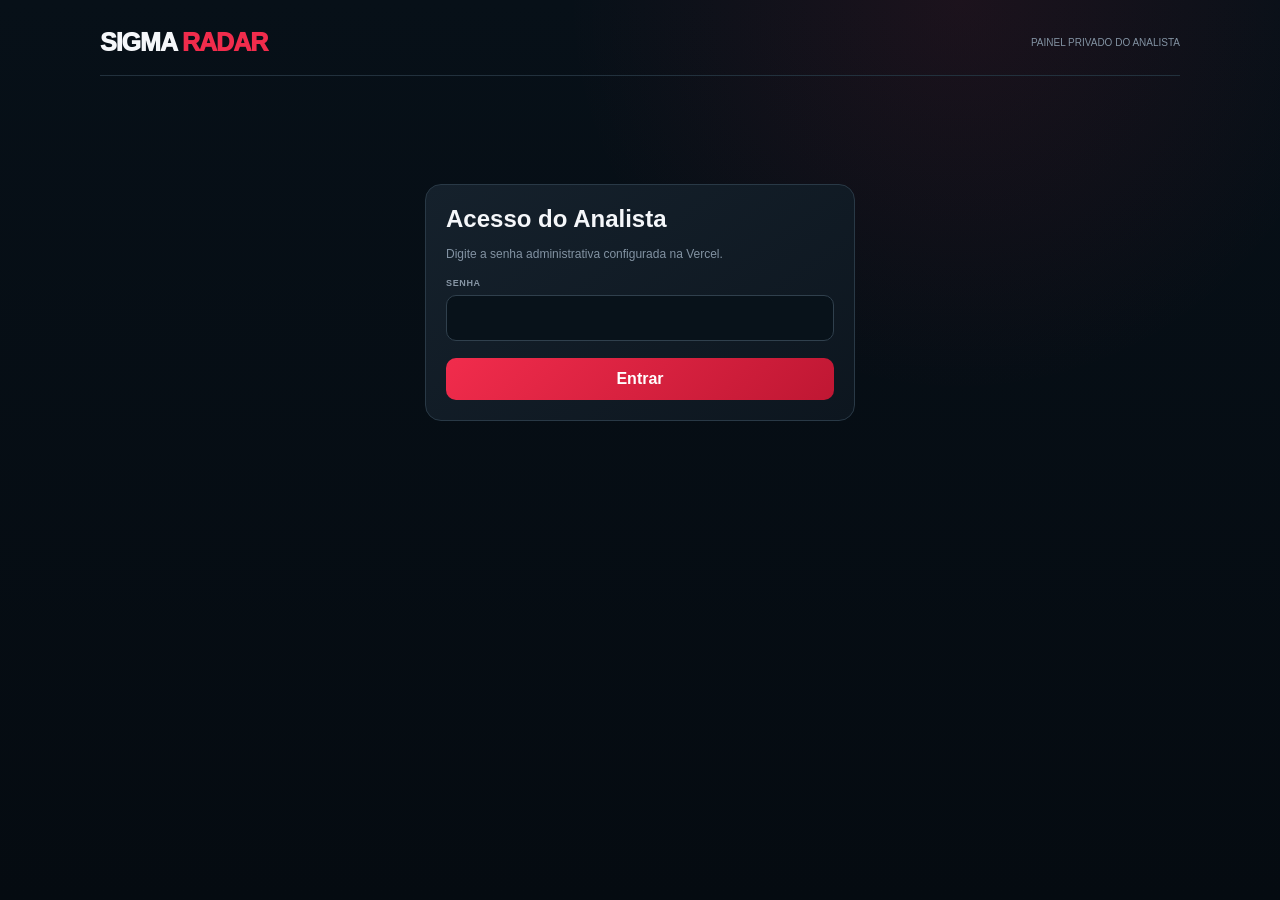
==== analista/index.html @ bd171730 "Add files via upload ORION 1.4 - Central de Operações" ====
<!DOCTYPE html>
<html lang="pt-BR">
<head>
<meta charset="UTF-8">
<meta name="viewport" content="width=device-width,initial-scale=1">
<title>SIGMA RADAR — Painel do Analista</title>
<style>
:root{--bg:#071018;--panel:#111c26;--panel2:#0c151e;--line:#293946;--text:#f5f7fa;--muted:#8292a2;--red:#f12c4c;--red2:#bf1733;--green:#34d399;--yellow:#f4c95d}
*{box-sizing:border-box}
body{margin:0;min-height:100vh;background:radial-gradient(circle at 75% 0%,rgba(241,44,76,.09),transparent 30%),linear-gradient(180deg,#071018,#050b11);color:var(--text);font-family:Inter,Segoe UI,Arial,sans-serif}
button,input,textarea,select{font:inherit}
.wrap{width:min(1080px,calc(100% - 28px));margin:0 auto;padding:28px 0 50px}
.brand{display:flex;align-items:center;justify-content:space-between;padding-bottom:18px;border-bottom:1px solid #22313d}
.logo{font-size:25px;font-weight:950;letter-spacing:-1px}.logo span{color:var(--red)}
.brand small{color:var(--muted);font-size:10px}
.card{border:1px solid var(--line);border-radius:16px;background:linear-gradient(145deg,#15212c,#0d161f);padding:20px}
.login{max-width:430px;margin:12vh auto 0}
h1,h2,h3{margin:0}.login p,.sub{color:var(--muted);font-size:12px;line-height:1.5}
.field{display:flex;flex-direction:column;gap:7px;margin-top:15px}
.field span{font-size:9px;color:#8796a5;font-weight:850;letter-spacing:.65px;text-transform:uppercase}
input,textarea,select{width:100%;border:1px solid #30404d;background:#08121a;color:white;border-radius:10px;padding:13px;outline:0}
textarea{min-height:90px;resize:vertical}
input:focus,textarea:focus,select:focus{border-color:var(--red);box-shadow:0 0 0 3px rgba(241,44,76,.08)}
.btn{border:0;border-radius:10px;padding:12px 15px;cursor:pointer;font-weight:900;color:white;background:linear-gradient(135deg,var(--red),var(--red2))}
.btn:hover{filter:brightness(1.08)}.btn:disabled{opacity:.45;cursor:not-allowed}
.btn-secondary{background:#1a2834;border:1px solid #344451}.btn-win{background:#159764}.btn-loss{background:#be2943}.btn-delete{background:#283642}
.login .btn{width:100%;margin-top:17px}
.error{display:none;margin-top:12px;color:#ff8da0;font-size:11px}.error.show{display:block}
.panel{display:none}.panel.show{display:block}
.panel-head{display:flex;justify-content:space-between;align-items:end;gap:15px;margin:24px 0 15px}
.grid{display:grid;grid-template-columns:.8fr 1.2fr;gap:15px}
.counter{padding:10px 12px;border-radius:10px;background:#0a141d;border:1px solid #283844;color:#8e9daa;font-size:11px}
.active-list{display:flex;flex-direction:column;gap:10px}
.signal{padding:15px;border:1px solid #2b3b48;border-radius:13px;background:#0b151e}
.signal-top{display:flex;align-items:center;justify-content:space-between;gap:10px}
.signal-time{font-size:28px;font-weight:950}.status{font-size:8px;font-weight:950;color:#f5d273;background:rgba(244,201,93,.09);padding:6px 8px;border-radius:999px}
.window{color:#8594a2;font-size:10px;margin-top:5px}.note{color:#a2aeba;font-size:11px;margin-top:9px}
.result-row{display:grid;grid-template-columns:1fr auto auto auto;gap:7px;margin-top:12px}
.result-row select{padding:10px}
.empty{text-align:center;padding:28px;color:#748594;border:1px dashed #2d3c48;border-radius:12px}
.toast{position:fixed;right:18px;bottom:18px;padding:13px 16px;border-radius:11px;background:#14212b;border:1px solid #334450;opacity:0;transform:translateY(15px);pointer-events:none;transition:.2s;font-size:11px}.toast.show{opacity:1;transform:none}.toast.ok{color:#58e3ab}.toast.bad{color:#ff8296}
@media(max-width:780px){.grid{grid-template-columns:1fr}.result-row{grid-template-columns:1fr 1fr}.result-row select{grid-column:1/-1}.brand small{display:none}}
</style>
</head>
<body>
<div class="wrap">
  <header class="brand">
    <div class="logo">SIGMA <span>RADAR</span></div>
    <small>PAINEL PRIVADO DO ANALISTA</small>
  </header>

  <section id="loginCard" class="card login">
    <h2>Acesso do Analista</h2>
    <p>Digite a senha administrativa configurada na Vercel.</p>
    <label class="field"><span>Senha</span><input id="password" type="password" autocomplete="current-password"></label>
    <button class="btn" onclick="login()">Entrar</button>
    <div id="loginError" class="error">Senha inválida.</div>
  </section>

  <main id="panel" class="panel">
    <div class="panel-head">
      <div><h1>Central do Analista</h1><p class="sub">Publique até três sinais ativos com janela automática de ±1 minuto.</p></div>
      <button class="btn btn-secondary" onclick="logout()">Sair</button>
    </div>

    <div class="grid">
      <section class="card">
        <h3>Novo sinal</h3>
        <label class="field"><span>Data da operação</span><input id="signalDate" type="date"></label>
        <label class="field"><span>Horário central</span><input id="signalTime" type="time"></label>
        <label class="field"><span>Confiança</span>
          <select id="signalConfidence">
            <option value="5">★★★★★ Muito alta</option>
            <option value="4">★★★★☆ Alta</option>
            <option value="3">★★★☆☆ Moderada</option>
          </select>
        </label>
        <label class="field"><span>Observação</span><textarea id="signalNote" maxlength="180" placeholder="Ex.: Janela muito forte."></textarea></label>
        <button id="publishBtn" class="btn" style="width:100%;margin-top:16px" onclick="publishSignal()">Publicar sinal</button>
      </section>

      <section class="card">
        <div class="signal-top"><h3>Sinais ativos</h3><span id="activeCounter" class="counter">0 de 3</span></div>
        <div id="activeList" class="active-list" style="margin-top:15px"><div class="empty">Carregando...</div></div>
      </section>
    </div>
  </main>
</div>
<div id="toast" class="toast"></div>

<script>
let analystToken=sessionStorage.getItem('sigmaAnalystToken')||'';

function pad(v){return String(v).padStart(2,'0')}
function shiftMinute(time,delta){const [h,m]=time.split(':').map(Number);const d=new Date(2000,0,1,h,m+delta);return `${pad(d.getHours())}:${pad(d.getMinutes())}`}
function escapeHtml(text){return String(text??'').replace(/[&<>"']/g,c=>({'&':'&amp;','<':'&lt;','>':'&gt;','"':'&quot;',"'":'&#039;'}[c]))}
function todayBrazil(){return new Intl.DateTimeFormat('en-CA',{timeZone:'America/Sao_Paulo'}).format(new Date())}
function showToast(message,type='ok'){const el=document.getElementById('toast');el.textContent=message;el.className=`toast ${type} show`;setTimeout(()=>el.className='toast',2200)}
function authHeaders(){return {'Content-Type':'application/json','Authorization':`Bearer ${analystToken}`}}

async function login(){
  const password=document.getElementById('password').value;
  const response=await fetch('/api/analista-login',{method:'POST',headers:{'Content-Type':'application/json'},body:JSON.stringify({password})});
  if(!response.ok){document.getElementById('loginError').classList.add('show');return}
  const data=await response.json();
  analystToken=data.token;
  sessionStorage.setItem('sigmaAnalystToken',analystToken);
  openPanel();
}
function logout(){sessionStorage.removeItem('sigmaAnalystToken');analystToken='';location.reload()}
function openPanel(){
  document.getElementById('loginCard').style.display='none';
  document.getElementById('panel').classList.add('show');
  document.getElementById('signalDate').value=todayBrazil();
  loadActive();
}
async function verifySession(){
  if(!analystToken)return;
  const response=await fetch('/api/analista-sinais',{headers:authHeaders()});
  if(response.ok)openPanel();
  else logout();
}
async function loadActive(){
  const response=await fetch('/api/analista-sinais',{headers:authHeaders(),cache:'no-store'});
  if(response.status===401)return logout();
  const data=await response.json();
  const list=data.active||[];
  document.getElementById('activeCounter').textContent=`${list.length} de 3`;
  document.getElementById('publishBtn').disabled=list.length>=3;
  document.getElementById('activeList').innerHTML=list.length?list.map(signal=>{
    const meta=signal.meta||{};
    return `<article class="signal">
      <div class="signal-top"><strong class="signal-time">${escapeHtml(signal.horario)}</strong><span class="status">ATIVO</span></div>
      <div class="window">${shiftMinute(signal.horario,-1)} • ${escapeHtml(signal.horario)} • ${shiftMinute(signal.horario,1)}</div>
      <div class="note">${escapeHtml(meta.texto||'Sem observação')} · ${'★'.repeat(meta.confianca||5)}</div>
      <div class="result-row">
        <select id="resultMinute-${signal.id}">
          <option value="${shiftMinute(signal.horario,-1)}">Branco em ${shiftMinute(signal.horario,-1)}</option>
          <option value="${signal.horario}" selected>Branco em ${signal.horario}</option>
          <option value="${shiftMinute(signal.horario,1)}">Branco em ${shiftMinute(signal.horario,1)}</option>
        </select>
        <button class="btn btn-win" onclick="finishSignal(${signal.id},'pago')">PAGO</button>
        <button class="btn btn-loss" onclick="finishSignal(${signal.id},'falhou')">FALHOU</button>
        <button class="btn btn-delete" onclick="deleteSignal(${signal.id})">Excluir</button>
      </div>
    </article>`;
  }).join(''):'<div class="empty">Nenhum sinal ativo.</div>';
}
async function publishSignal(){
  const payload={
    data_operacao:document.getElementById('signalDate').value,
    horario:document.getElementById('signalTime').value,
    observacao:document.getElementById('signalNote').value.trim(),
    confianca:Number(document.getElementById('signalConfidence').value)
  };
  if(!payload.data_operacao||!payload.horario)return showToast('Informe data e horário.','bad');
  const response=await fetch('/api/analista-sinais',{method:'POST',headers:authHeaders(),body:JSON.stringify(payload)});
  const data=await response.json();
  if(!response.ok)return showToast(data.error||'Não foi possível publicar.','bad');
  document.getElementById('signalNote').value='';
  showToast('Sinal publicado.');
  loadActive();
}
async function finishSignal(id,status){
  const minuto=status==='pago'?document.getElementById(`resultMinute-${id}`).value:null;
  const response=await fetch('/api/analista-sinais',{method:'PATCH',headers:authHeaders(),body:JSON.stringify({id,status,minuto_resultado:minuto})});
  const data=await response.json();
  if(!response.ok)return showToast(data.error||'Erro ao encerrar.','bad');
  showToast(status==='pago'?'Sinal marcado como PAGO.':'Sinal marcado como FALHOU.');
  loadActive();
}
async function deleteSignal(id){
  if(!confirm('Excluir este sinal definitivamente?'))return;
  const response=await fetch(`/api/analista-sinais?id=${id}`,{method:'DELETE',headers:authHeaders()});
  if(!response.ok)return showToast('Erro ao excluir.','bad');
  showToast('Sinal excluído.');
  loadActive();
}
verifySession();
setInterval(()=>{if(analystToken)loadActive()},5000);
</script>
</body>
</html>
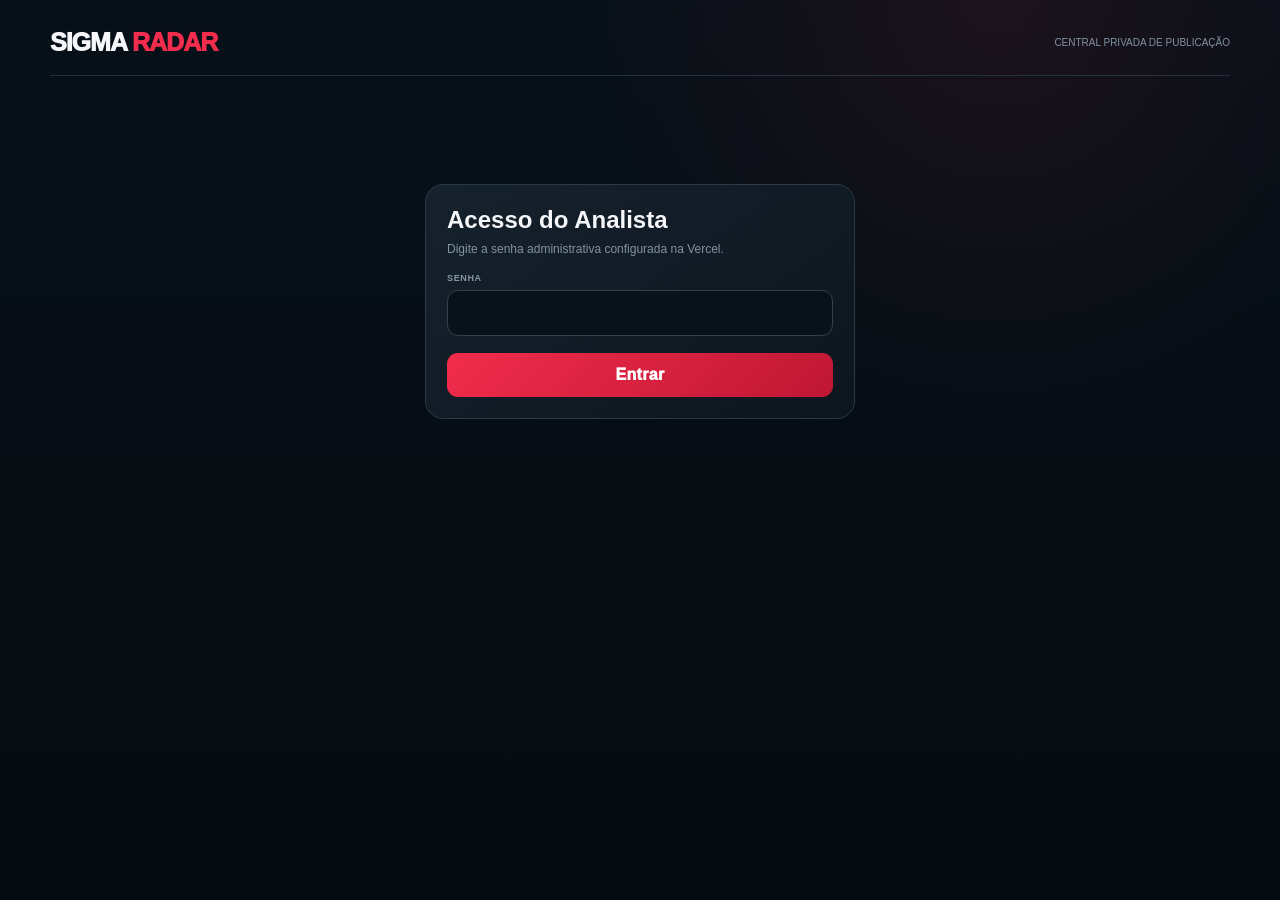
==== commit c5e039e6: "3.7 telegram" ====
--- a/analista/index.html
+++ b/analista/index.html
@@ -3,50 +3,14 @@
 <head>
 <meta charset="UTF-8">
 <meta name="viewport" content="width=device-width,initial-scale=1">
-<title>SIGMA RADAR — Painel do Analista</title>
-<style>
-:root{--bg:#071018;--panel:#111c26;--panel2:#0c151e;--line:#293946;--text:#f5f7fa;--muted:#8292a2;--red:#f12c4c;--red2:#bf1733;--green:#34d399;--yellow:#f4c95d}
-*{box-sizing:border-box}
-body{margin:0;min-height:100vh;background:radial-gradient(circle at 75% 0%,rgba(241,44,76,.09),transparent 30%),linear-gradient(180deg,#071018,#050b11);color:var(--text);font-family:Inter,Segoe UI,Arial,sans-serif}
-button,input,textarea,select{font:inherit}
-.wrap{width:min(1080px,calc(100% - 28px));margin:0 auto;padding:28px 0 50px}
-.brand{display:flex;align-items:center;justify-content:space-between;padding-bottom:18px;border-bottom:1px solid #22313d}
-.logo{font-size:25px;font-weight:950;letter-spacing:-1px}.logo span{color:var(--red)}
-.brand small{color:var(--muted);font-size:10px}
-.card{border:1px solid var(--line);border-radius:16px;background:linear-gradient(145deg,#15212c,#0d161f);padding:20px}
-.login{max-width:430px;margin:12vh auto 0}
-h1,h2,h3{margin:0}.login p,.sub{color:var(--muted);font-size:12px;line-height:1.5}
-.field{display:flex;flex-direction:column;gap:7px;margin-top:15px}
-.field span{font-size:9px;color:#8796a5;font-weight:850;letter-spacing:.65px;text-transform:uppercase}
-input,textarea,select{width:100%;border:1px solid #30404d;background:#08121a;color:white;border-radius:10px;padding:13px;outline:0}
-textarea{min-height:90px;resize:vertical}
-input:focus,textarea:focus,select:focus{border-color:var(--red);box-shadow:0 0 0 3px rgba(241,44,76,.08)}
-.btn{border:0;border-radius:10px;padding:12px 15px;cursor:pointer;font-weight:900;color:white;background:linear-gradient(135deg,var(--red),var(--red2))}
-.btn:hover{filter:brightness(1.08)}.btn:disabled{opacity:.45;cursor:not-allowed}
-.btn-secondary{background:#1a2834;border:1px solid #344451}.btn-win{background:#159764}.btn-loss{background:#be2943}.btn-delete{background:#283642}
-.login .btn{width:100%;margin-top:17px}
-.error{display:none;margin-top:12px;color:#ff8da0;font-size:11px}.error.show{display:block}
-.panel{display:none}.panel.show{display:block}
-.panel-head{display:flex;justify-content:space-between;align-items:end;gap:15px;margin:24px 0 15px}
-.grid{display:grid;grid-template-columns:.8fr 1.2fr;gap:15px}
-.counter{padding:10px 12px;border-radius:10px;background:#0a141d;border:1px solid #283844;color:#8e9daa;font-size:11px}
-.active-list{display:flex;flex-direction:column;gap:10px}
-.signal{padding:15px;border:1px solid #2b3b48;border-radius:13px;background:#0b151e}
-.signal-top{display:flex;align-items:center;justify-content:space-between;gap:10px}
-.signal-time{font-size:28px;font-weight:950}.status{font-size:8px;font-weight:950;color:#f5d273;background:rgba(244,201,93,.09);padding:6px 8px;border-radius:999px}
-.window{color:#8594a2;font-size:10px;margin-top:5px}.note{color:#a2aeba;font-size:11px;margin-top:9px}
-.result-row{display:grid;grid-template-columns:1fr auto auto auto;gap:7px;margin-top:12px}
-.result-row select{padding:10px}
-.empty{text-align:center;padding:28px;color:#748594;border:1px dashed #2d3c48;border-radius:12px}
-.toast{position:fixed;right:18px;bottom:18px;padding:13px 16px;border-radius:11px;background:#14212b;border:1px solid #334450;opacity:0;transform:translateY(15px);pointer-events:none;transition:.2s;font-size:11px}.toast.show{opacity:1;transform:none}.toast.ok{color:#58e3ab}.toast.bad{color:#ff8296}
-@media(max-width:780px){.grid{grid-template-columns:1fr}.result-row{grid-template-columns:1fr 1fr}.result-row select{grid-column:1/-1}.brand small{display:none}}
-</style>
+<title>SIGMA RADAR — Central do Analista — ORION 3.7</title>
+<link rel="stylesheet" href="/analista/css/analista.css">
 </head>
 <body>
 <div class="wrap">
   <header class="brand">
     <div class="logo">SIGMA <span>RADAR</span></div>
-    <small>PAINEL PRIVADO DO ANALISTA</small>
+    <small>CENTRAL PRIVADA DE PUBLICAÇÃO</small>
   </header>
 
   <section id="loginCard" class="card login">
@@ -59,125 +23,67 @@
 
   <main id="panel" class="panel">
     <div class="panel-head">
-      <div><h1>Central do Analista</h1><p class="sub">Publique até três sinais ativos com janela automática de ±1 minuto.</p></div>
+      <div><h1>Central do Analista</h1><p class="sub">Publique uma vez. O sinal aparece no ORION e é enviado automaticamente ao Telegram.</p></div>
       <button class="btn btn-secondary" onclick="logout()">Sair</button>
     </div>
 
-    <div class="grid">
-      <section class="card">
-        <h3>Novo sinal</h3>
-        <label class="field"><span>Data da operação</span><input id="signalDate" type="date"></label>
-        <label class="field"><span>Horário central</span><input id="signalTime" type="time"></label>
+    <section class="publisher publisher-white">
+      <div class="publisher-title">
+        <div><span class="section-tag white">WHITE</span><h2>Sinal de branco</h2><p>Janela automática com margem de 1 minuto.</p></div>
+        <span class="destination">SITE + TELEGRAM</span>
+      </div>
+      <div class="form-grid white-grid">
+        <label class="field"><span>Data</span><input id="whiteDate" type="date"></label>
+        <label class="field"><span>Horário central</span><input id="whiteTime" type="time"></label>
         <label class="field"><span>Confiança</span>
-          <select id="signalConfidence">
+          <select id="whiteConfidence">
             <option value="5">★★★★★ Muito alta</option>
             <option value="4">★★★★☆ Alta</option>
             <option value="3">★★★☆☆ Moderada</option>
           </select>
         </label>
-        <label class="field"><span>Observação</span><textarea id="signalNote" maxlength="180" placeholder="Ex.: Janela muito forte."></textarea></label>
-        <button id="publishBtn" class="btn" style="width:100%;margin-top:16px" onclick="publishSignal()">Publicar sinal</button>
-      </section>
+        <label class="field field-note"><span>Observação</span><textarea id="whiteNote" maxlength="180" placeholder="Ex.: Janela muito forte."></textarea></label>
+      </div>
+      <button id="publishWhiteBtn" class="btn btn-white" onclick="publishWhite()">PUBLICAR WHITE</button>
+    </section>
 
-      <section class="card">
-        <div class="signal-top"><h3>Sinais ativos</h3><span id="activeCounter" class="counter">0 de 3</span></div>
-        <div id="activeList" class="active-list" style="margin-top:15px"><div class="empty">Carregando...</div></div>
-      </section>
-    </div>
+    <section class="publisher publisher-color">
+      <div class="publisher-title">
+        <div><span class="section-tag color">COLOR</span><h2>Sinal de cor</h2><p>Entrada na cor escolhida com proteção automática até G1.</p></div>
+        <span class="destination">SITE + TELEGRAM</span>
+      </div>
+      <div class="form-grid color-grid">
+        <label class="field"><span>Data</span><input id="colorDate" type="date"></label>
+        <label class="field"><span>Horário da entrada</span><input id="colorTime" type="time"></label>
+        <div class="field"><span>Cor da entrada</span>
+          <div class="color-choice">
+            <label><input type="radio" name="entryColor" value="RED" checked><span class="color-button red">VERMELHO</span></label>
+            <label><input type="radio" name="entryColor" value="BLACK"><span class="color-button black">PRETO</span></label>
+          </div>
+        </div>
+        <label class="field"><span>Proteção</span><select id="colorGale"><option value="1">Até G1</option></select></label>
+        <label class="field"><span>Confiança</span>
+          <select id="colorConfidence">
+            <option value="5">★★★★★ Muito alta</option>
+            <option value="4">★★★★☆ Alta</option>
+            <option value="3">★★★☆☆ Moderada</option>
+          </select>
+        </label>
+        <label class="field field-note"><span>Observação</span><textarea id="colorNote" maxlength="180" placeholder="Ex.: Padrão forte para vermelho."></textarea></label>
+      </div>
+      <button id="publishColorBtn" class="btn btn-color" onclick="publishColor()">PUBLICAR COLOR</button>
+    </section>
+
+    <section class="card active-card">
+      <div class="signal-top"><div><h3>Sinais ativos</h3><p class="sub">Controle e encerramento das publicações em andamento.</p></div><span id="activeCounter" class="counter">0 ativos</span></div>
+      <div class="active-columns">
+        <div><div class="active-heading"><span class="section-tag white">WHITE</span></div><div id="activeWhiteList" class="active-list"><div class="empty">Carregando...</div></div></div>
+        <div><div class="active-heading"><span class="section-tag color">COLOR</span></div><div id="activeColorList" class="active-list"><div class="empty">Carregando...</div></div></div>
+      </div>
+    </section>
   </main>
 </div>
 <div id="toast" class="toast"></div>
-
-<script>
-let analystToken=sessionStorage.getItem('sigmaAnalystToken')||'';
-
-function pad(v){return String(v).padStart(2,'0')}
-function shiftMinute(time,delta){const [h,m]=time.split(':').map(Number);const d=new Date(2000,0,1,h,m+delta);return `${pad(d.getHours())}:${pad(d.getMinutes())}`}
-function escapeHtml(text){return String(text??'').replace(/[&<>"']/g,c=>({'&':'&amp;','<':'&lt;','>':'&gt;','"':'&quot;',"'":'&#039;'}[c]))}
-function todayBrazil(){return new Intl.DateTimeFormat('en-CA',{timeZone:'America/Sao_Paulo'}).format(new Date())}
-function showToast(message,type='ok'){const el=document.getElementById('toast');el.textContent=message;el.className=`toast ${type} show`;setTimeout(()=>el.className='toast',2200)}
-function authHeaders(){return {'Content-Type':'application/json','Authorization':`Bearer ${analystToken}`}}
-
-async function login(){
-  const password=document.getElementById('password').value;
-  const response=await fetch('/api/analista-login',{method:'POST',headers:{'Content-Type':'application/json'},body:JSON.stringify({password})});
-  if(!response.ok){document.getElementById('loginError').classList.add('show');return}
-  const data=await response.json();
-  analystToken=data.token;
-  sessionStorage.setItem('sigmaAnalystToken',analystToken);
-  openPanel();
-}
-function logout(){sessionStorage.removeItem('sigmaAnalystToken');analystToken='';location.reload()}
-function openPanel(){
-  document.getElementById('loginCard').style.display='none';
-  document.getElementById('panel').classList.add('show');
-  document.getElementById('signalDate').value=todayBrazil();
-  loadActive();
-}
-async function verifySession(){
-  if(!analystToken)return;
-  const response=await fetch('/api/analista-sinais',{headers:authHeaders()});
-  if(response.ok)openPanel();
-  else logout();
-}
-async function loadActive(){
-  const response=await fetch('/api/analista-sinais',{headers:authHeaders(),cache:'no-store'});
-  if(response.status===401)return logout();
-  const data=await response.json();
-  const list=data.active||[];
-  document.getElementById('activeCounter').textContent=`${list.length} de 3`;
-  document.getElementById('publishBtn').disabled=list.length>=3;
-  document.getElementById('activeList').innerHTML=list.length?list.map(signal=>{
-    const meta=signal.meta||{};
-    return `<article class="signal">
-      <div class="signal-top"><strong class="signal-time">${escapeHtml(signal.horario)}</strong><span class="status">ATIVO</span></div>
-      <div class="window">${shiftMinute(signal.horario,-1)} • ${escapeHtml(signal.horario)} • ${shiftMinute(signal.horario,1)}</div>
-      <div class="note">${escapeHtml(meta.texto||'Sem observação')} · ${'★'.repeat(meta.confianca||5)}</div>
-      <div class="result-row">
-        <select id="resultMinute-${signal.id}">
-          <option value="${shiftMinute(signal.horario,-1)}">Branco em ${shiftMinute(signal.horario,-1)}</option>
-          <option value="${signal.horario}" selected>Branco em ${signal.horario}</option>
-          <option value="${shiftMinute(signal.horario,1)}">Branco em ${shiftMinute(signal.horario,1)}</option>
-        </select>
-        <button class="btn btn-win" onclick="finishSignal(${signal.id},'pago')">PAGO</button>
-        <button class="btn btn-loss" onclick="finishSignal(${signal.id},'falhou')">FALHOU</button>
-        <button class="btn btn-delete" onclick="deleteSignal(${signal.id})">Excluir</button>
-      </div>
-    </article>`;
-  }).join(''):'<div class="empty">Nenhum sinal ativo.</div>';
-}
-async function publishSignal(){
-  const payload={
-    data_operacao:document.getElementById('signalDate').value,
-    horario:document.getElementById('signalTime').value,
-    observacao:document.getElementById('signalNote').value.trim(),
-    confianca:Number(document.getElementById('signalConfidence').value)
-  };
-  if(!payload.data_operacao||!payload.horario)return showToast('Informe data e horário.','bad');
-  const response=await fetch('/api/analista-sinais',{method:'POST',headers:authHeaders(),body:JSON.stringify(payload)});
-  const data=await response.json();
-  if(!response.ok)return showToast(data.error||'Não foi possível publicar.','bad');
-  document.getElementById('signalNote').value='';
-  showToast('Sinal publicado.');
-  loadActive();
-}
-async function finishSignal(id,status){
-  const minuto=status==='pago'?document.getElementById(`resultMinute-${id}`).value:null;
-  const response=await fetch('/api/analista-sinais',{method:'PATCH',headers:authHeaders(),body:JSON.stringify({id,status,minuto_resultado:minuto})});
-  const data=await response.json();
-  if(!response.ok)return showToast(data.error||'Erro ao encerrar.','bad');
-  showToast(status==='pago'?'Sinal marcado como PAGO.':'Sinal marcado como FALHOU.');
-  loadActive();
-}
-async function deleteSignal(id){
-  if(!confirm('Excluir este sinal definitivamente?'))return;
-  const response=await fetch(`/api/analista-sinais?id=${id}`,{method:'DELETE',headers:authHeaders()});
-  if(!response.ok)return showToast('Erro ao excluir.','bad');
-  showToast('Sinal excluído.');
-  loadActive();
-}
-verifySession();
-setInterval(()=>{if(analystToken)loadActive()},5000);
-</script>
+<script src="/analista/js/analista.js"></script>
 </body>
 </html>
--- a/analista/css/analista.css
+++ b/analista/css/analista.css
@@ -0,0 +1,2 @@
+:root{--bg:#071018;--panel:#111c26;--panel2:#0c151e;--line:#293946;--text:#f5f7fa;--muted:#8292a2;--red:#f12c4c;--red2:#bf1733;--green:#34d399;--yellow:#f4c95d;--white:#f7f7f3}
+*{box-sizing:border-box}body{margin:0;min-height:100vh;background:radial-gradient(circle at 78% 0%,rgba(241,44,76,.09),transparent 30%),linear-gradient(180deg,#071018,#050b11);color:var(--text);font-family:Inter,Segoe UI,Arial,sans-serif}button,input,textarea,select{font:inherit}.wrap{width:min(1180px,calc(100% - 28px));margin:0 auto;padding:28px 0 50px}.brand{display:flex;align-items:center;justify-content:space-between;padding-bottom:18px;border-bottom:1px solid #22313d}.logo{font-size:25px;font-weight:950;letter-spacing:-1px}.logo span{color:var(--red)}.brand small{color:var(--muted);font-size:10px}.card,.publisher{border:1px solid var(--line);border-radius:18px;background:linear-gradient(145deg,#15212c,#0d161f);padding:21px}.login{max-width:430px;margin:12vh auto 0}h1,h2,h3{margin:0}.login p,.sub,.publisher-title p{color:var(--muted);font-size:12px;line-height:1.5;margin:6px 0 0}.field{display:flex;flex-direction:column;gap:7px}.field>span{font-size:9px;color:#8796a5;font-weight:850;letter-spacing:.65px;text-transform:uppercase}input,textarea,select{width:100%;border:1px solid #30404d;background:#08121a;color:#fff;border-radius:11px;padding:13px;outline:0}textarea{min-height:82px;resize:vertical}input:focus,textarea:focus,select:focus{border-color:var(--red);box-shadow:0 0 0 3px rgba(241,44,76,.08)}.btn{border:0;border-radius:11px;padding:13px 17px;cursor:pointer;font-weight:950;color:#fff;background:linear-gradient(135deg,var(--red),var(--red2));letter-spacing:.3px}.btn:hover{filter:brightness(1.08)}.btn:disabled{opacity:.45;cursor:not-allowed}.btn-secondary{background:#1a2834;border:1px solid #344451}.btn-win{background:#159764}.btn-g1{background:#b57d16}.btn-loss{background:#be2943}.btn-delete{background:#283642}.btn-white{margin-top:17px;background:linear-gradient(135deg,#fff,#cbd3da);color:#09121a}.btn-color{margin-top:17px}.login .btn{width:100%;margin-top:17px}.login .field{margin-top:15px}.error{display:none;margin-top:12px;color:#ff8da0;font-size:11px}.error.show{display:block}.panel{display:none}.panel.show{display:block}.panel-head{display:flex;justify-content:space-between;align-items:end;gap:15px;margin:24px 0 15px}.publisher{margin-bottom:15px}.publisher-white{border-color:rgba(255,255,255,.22);background:radial-gradient(circle at 95% 0%,rgba(255,255,255,.08),transparent 35%),linear-gradient(145deg,#15212c,#0d161f)}.publisher-color{border-color:rgba(241,44,76,.26);background:radial-gradient(circle at 95% 0%,rgba(241,44,76,.11),transparent 35%),linear-gradient(145deg,#15212c,#0d161f)}.publisher-title,.signal-top{display:flex;align-items:center;justify-content:space-between;gap:12px}.section-tag{display:inline-flex;padding:6px 9px;border-radius:999px;font-size:8px;font-weight:950;letter-spacing:1px;margin-bottom:9px}.section-tag.white{color:#071018;background:#fff}.section-tag.color{color:#fff;background:var(--red)}.destination{font-size:8px;font-weight:950;color:#58e3ab;border:1px solid rgba(52,211,153,.25);background:rgba(52,211,153,.07);padding:7px 9px;border-radius:999px}.form-grid{display:grid;gap:13px;margin-top:17px;align-items:start}.white-grid{grid-template-columns:150px 150px 210px 1fr}.color-grid{grid-template-columns:140px 150px 250px 125px 200px 1fr}.field-note textarea{min-height:72px}.color-choice{display:grid;grid-template-columns:1fr 1fr;gap:8px}.color-choice input{position:absolute;opacity:0;pointer-events:none}.color-button{display:flex;align-items:center;justify-content:center;min-height:43px;border:1px solid #30404d;border-radius:10px;font-size:10px;font-weight:950;cursor:pointer}.color-button.red{color:#ff8798;background:rgba(241,44,76,.08)}.color-button.black{color:#d8e0e7;background:#060b10}.color-choice input:checked+.color-button{border-color:#fff;box-shadow:0 0 0 2px rgba(255,255,255,.12)}.active-card{margin-top:18px}.counter{padding:10px 12px;border-radius:10px;background:#0a141d;border:1px solid #283844;color:#8e9daa;font-size:11px}.active-columns{display:grid;grid-template-columns:1fr 1fr;gap:16px;margin-top:18px}.active-heading{margin-bottom:9px}.active-list{display:flex;flex-direction:column;gap:10px}.signal{padding:15px;border:1px solid #2b3b48;border-radius:13px;background:#0b151e}.signal.white-signal{border-color:rgba(255,255,255,.18)}.signal.color-signal{border-color:rgba(241,44,76,.24)}.signal-time{font-size:27px;font-weight:950}.status{font-size:8px;font-weight:950;color:#f5d273;background:rgba(244,201,93,.09);padding:6px 8px;border-radius:999px}.window{color:#8594a2;font-size:10px;margin-top:5px}.note{color:#a2aeba;font-size:11px;margin-top:9px}.entry-line{display:flex;align-items:center;gap:8px;margin-top:8px;font-size:11px;font-weight:900}.entry-dot{width:13px;height:13px;border-radius:50%}.entry-dot.red{background:#f12c4c}.entry-dot.black{background:#020406;border:1px solid #66727e}.result-row{display:flex;flex-wrap:wrap;gap:7px;margin-top:12px}.result-row select{flex:1;min-width:170px;padding:10px}.result-row .btn{padding:10px 12px;font-size:9px}.empty{text-align:center;padding:28px;color:#748594;border:1px dashed #2d3c48;border-radius:12px}.toast{position:fixed;right:18px;bottom:18px;padding:13px 16px;border-radius:11px;background:#14212b;border:1px solid #334450;opacity:0;transform:translateY(15px);pointer-events:none;transition:.2s;font-size:11px}.toast.show{opacity:1;transform:none}.toast.ok{color:#58e3ab}.toast.bad{color:#ff8296}.toast.warn{color:#f5d273}@media(max-width:1050px){.white-grid,.color-grid{grid-template-columns:1fr 1fr 1fr}.field-note{grid-column:1/-1}}@media(max-width:780px){.active-columns{grid-template-columns:1fr}.white-grid,.color-grid{grid-template-columns:1fr 1fr}.field-note{grid-column:1/-1}.brand small{display:none}.publisher-title{align-items:flex-start}.destination{white-space:nowrap}}@media(max-width:520px){.white-grid,.color-grid{grid-template-columns:1fr}.field-note{grid-column:auto}.panel-head{align-items:flex-start}.publisher-title{display:block}.destination{display:inline-flex;margin-top:10px}.result-row{display:grid;grid-template-columns:1fr 1fr}.result-row select{grid-column:1/-1}.color-choice{grid-template-columns:1fr 1fr}}
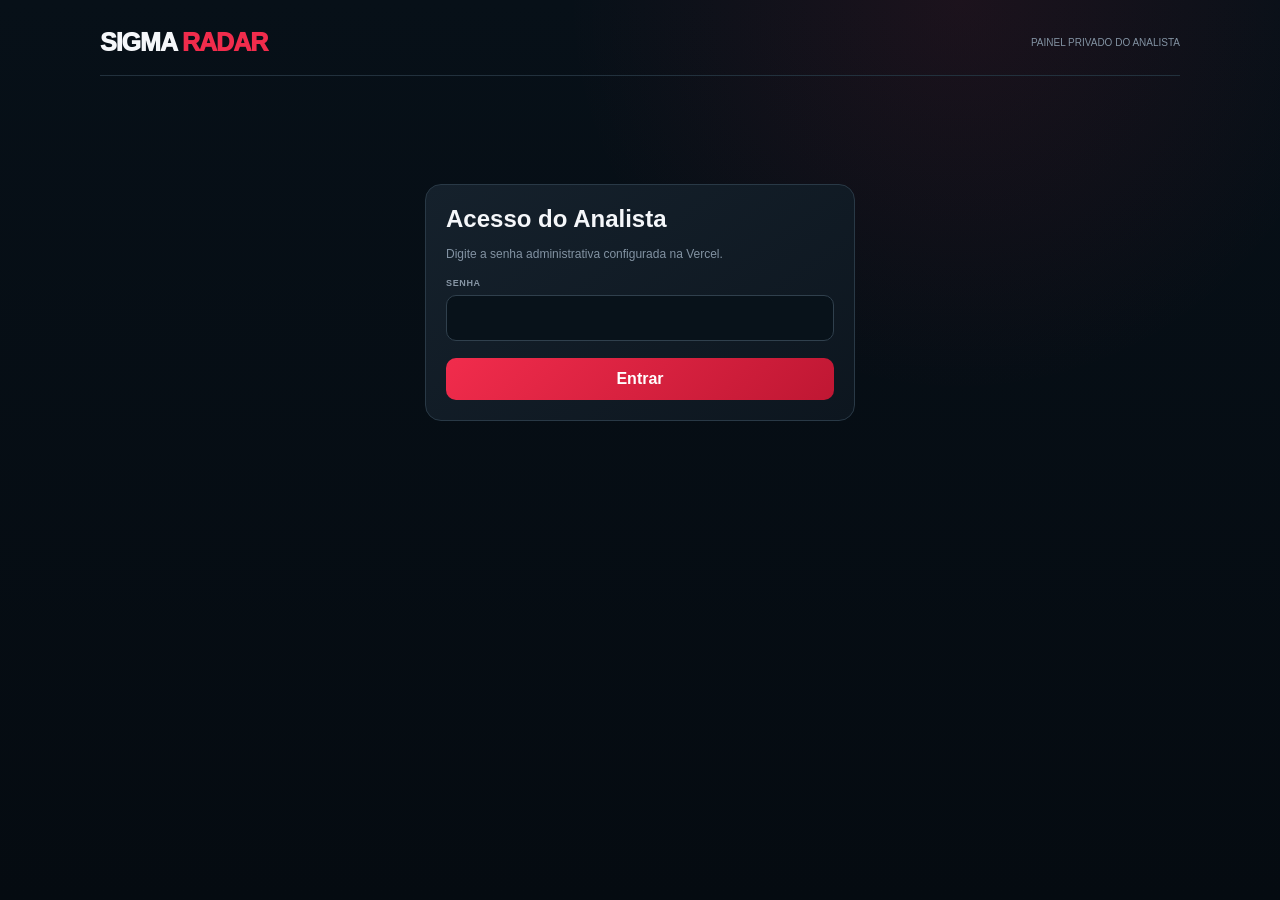
==== commit 9b85c2d2: "Add files via upload" ====
--- a/analista/index.html
+++ b/analista/index.html
@@ -3,14 +3,14 @@
 <head>
 <meta charset="UTF-8">
 <meta name="viewport" content="width=device-width,initial-scale=1">
-<title>SIGMA RADAR — Central do Analista — ORION 3.7</title>
+<title>SIGMA RADAR — Analista — ORION UI 2.0</title>
 <link rel="stylesheet" href="/analista/css/analista.css">
 </head>
 <body>
 <div class="wrap">
   <header class="brand">
     <div class="logo">SIGMA <span>RADAR</span></div>
-    <small>CENTRAL PRIVADA DE PUBLICAÇÃO</small>
+    <small>PAINEL PRIVADO DO ANALISTA</small>
   </header>
 
   <section id="loginCard" class="card login">
@@ -23,67 +23,35 @@
 
   <main id="panel" class="panel">
     <div class="panel-head">
-      <div><h1>Central do Analista</h1><p class="sub">Publique uma vez. O sinal aparece no ORION e é enviado automaticamente ao Telegram.</p></div>
+      <div><h1>Central do Analista</h1><p class="sub">Publique até três sinais ativos com janela automática de ±1 minuto.</p></div>
       <button class="btn btn-secondary" onclick="logout()">Sair</button>
     </div>
 
-    <section class="publisher publisher-white">
-      <div class="publisher-title">
-        <div><span class="section-tag white">WHITE</span><h2>Sinal de branco</h2><p>Janela automática com margem de 1 minuto.</p></div>
-        <span class="destination">SITE + TELEGRAM</span>
-      </div>
-      <div class="form-grid white-grid">
-        <label class="field"><span>Data</span><input id="whiteDate" type="date"></label>
-        <label class="field"><span>Horário central</span><input id="whiteTime" type="time"></label>
+    <div class="grid">
+      <section class="card">
+        <h3>Novo sinal</h3>
+        <label class="field"><span>Data da operação</span><input id="signalDate" type="date"></label>
+        <label class="field"><span>Horário central</span><input id="signalTime" type="time"></label>
         <label class="field"><span>Confiança</span>
-          <select id="whiteConfidence">
+          <select id="signalConfidence">
             <option value="5">★★★★★ Muito alta</option>
             <option value="4">★★★★☆ Alta</option>
             <option value="3">★★★☆☆ Moderada</option>
           </select>
         </label>
-        <label class="field field-note"><span>Observação</span><textarea id="whiteNote" maxlength="180" placeholder="Ex.: Janela muito forte."></textarea></label>
-      </div>
-      <button id="publishWhiteBtn" class="btn btn-white" onclick="publishWhite()">PUBLICAR WHITE</button>
-    </section>
+        <label class="field"><span>Observação</span><textarea id="signalNote" maxlength="180" placeholder="Ex.: Janela muito forte."></textarea></label>
+        <button id="publishBtn" class="btn" style="width:100%;margin-top:16px" onclick="publishSignal()">Publicar sinal</button>
+      </section>
 
-    <section class="publisher publisher-color">
-      <div class="publisher-title">
-        <div><span class="section-tag color">COLOR</span><h2>Sinal de cor</h2><p>Entrada na cor escolhida com proteção automática até G1.</p></div>
-        <span class="destination">SITE + TELEGRAM</span>
-      </div>
-      <div class="form-grid color-grid">
-        <label class="field"><span>Data</span><input id="colorDate" type="date"></label>
-        <label class="field"><span>Horário da entrada</span><input id="colorTime" type="time"></label>
-        <div class="field"><span>Cor da entrada</span>
-          <div class="color-choice">
-            <label><input type="radio" name="entryColor" value="RED" checked><span class="color-button red">VERMELHO</span></label>
-            <label><input type="radio" name="entryColor" value="BLACK"><span class="color-button black">PRETO</span></label>
-          </div>
-        </div>
-        <label class="field"><span>Proteção</span><select id="colorGale"><option value="1">Até G1</option></select></label>
-        <label class="field"><span>Confiança</span>
-          <select id="colorConfidence">
-            <option value="5">★★★★★ Muito alta</option>
-            <option value="4">★★★★☆ Alta</option>
-            <option value="3">★★★☆☆ Moderada</option>
-          </select>
-        </label>
-        <label class="field field-note"><span>Observação</span><textarea id="colorNote" maxlength="180" placeholder="Ex.: Padrão forte para vermelho."></textarea></label>
-      </div>
-      <button id="publishColorBtn" class="btn btn-color" onclick="publishColor()">PUBLICAR COLOR</button>
-    </section>
-
-    <section class="card active-card">
-      <div class="signal-top"><div><h3>Sinais ativos</h3><p class="sub">Controle e encerramento das publicações em andamento.</p></div><span id="activeCounter" class="counter">0 ativos</span></div>
-      <div class="active-columns">
-        <div><div class="active-heading"><span class="section-tag white">WHITE</span></div><div id="activeWhiteList" class="active-list"><div class="empty">Carregando...</div></div></div>
-        <div><div class="active-heading"><span class="section-tag color">COLOR</span></div><div id="activeColorList" class="active-list"><div class="empty">Carregando...</div></div></div>
-      </div>
-    </section>
+      <section class="card">
+        <div class="signal-top"><h3>Sinais ativos</h3><span id="activeCounter" class="counter">0 de 3</span></div>
+        <div id="activeList" class="active-list" style="margin-top:15px"><div class="empty">Carregando...</div></div>
+      </section>
+    </div>
   </main>
 </div>
 <div id="toast" class="toast"></div>
+
 <script src="/analista/js/analista.js"></script>
 </body>
 </html>
--- a/analista/css/analista.css
+++ b/analista/css/analista.css
@@ -1,2 +1,35 @@
-:root{--bg:#071018;--panel:#111c26;--panel2:#0c151e;--line:#293946;--text:#f5f7fa;--muted:#8292a2;--red:#f12c4c;--red2:#bf1733;--green:#34d399;--yellow:#f4c95d;--white:#f7f7f3}
-*{box-sizing:border-box}body{margin:0;min-height:100vh;background:radial-gradient(circle at 78% 0%,rgba(241,44,76,.09),transparent 30%),linear-gradient(180deg,#071018,#050b11);color:var(--text);font-family:Inter,Segoe UI,Arial,sans-serif}button,input,textarea,select{font:inherit}.wrap{width:min(1180px,calc(100% - 28px));margin:0 auto;padding:28px 0 50px}.brand{display:flex;align-items:center;justify-content:space-between;padding-bottom:18px;border-bottom:1px solid #22313d}.logo{font-size:25px;font-weight:950;letter-spacing:-1px}.logo span{color:var(--red)}.brand small{color:var(--muted);font-size:10px}.card,.publisher{border:1px solid var(--line);border-radius:18px;background:linear-gradient(145deg,#15212c,#0d161f);padding:21px}.login{max-width:430px;margin:12vh auto 0}h1,h2,h3{margin:0}.login p,.sub,.publisher-title p{color:var(--muted);font-size:12px;line-height:1.5;margin:6px 0 0}.field{display:flex;flex-direction:column;gap:7px}.field>span{font-size:9px;color:#8796a5;font-weight:850;letter-spacing:.65px;text-transform:uppercase}input,textarea,select{width:100%;border:1px solid #30404d;background:#08121a;color:#fff;border-radius:11px;padding:13px;outline:0}textarea{min-height:82px;resize:vertical}input:focus,textarea:focus,select:focus{border-color:var(--red);box-shadow:0 0 0 3px rgba(241,44,76,.08)}.btn{border:0;border-radius:11px;padding:13px 17px;cursor:pointer;font-weight:950;color:#fff;background:linear-gradient(135deg,var(--red),var(--red2));letter-spacing:.3px}.btn:hover{filter:brightness(1.08)}.btn:disabled{opacity:.45;cursor:not-allowed}.btn-secondary{background:#1a2834;border:1px solid #344451}.btn-win{background:#159764}.btn-g1{background:#b57d16}.btn-loss{background:#be2943}.btn-delete{background:#283642}.btn-white{margin-top:17px;background:linear-gradient(135deg,#fff,#cbd3da);color:#09121a}.btn-color{margin-top:17px}.login .btn{width:100%;margin-top:17px}.login .field{margin-top:15px}.error{display:none;margin-top:12px;color:#ff8da0;font-size:11px}.error.show{display:block}.panel{display:none}.panel.show{display:block}.panel-head{display:flex;justify-content:space-between;align-items:end;gap:15px;margin:24px 0 15px}.publisher{margin-bottom:15px}.publisher-white{border-color:rgba(255,255,255,.22);background:radial-gradient(circle at 95% 0%,rgba(255,255,255,.08),transparent 35%),linear-gradient(145deg,#15212c,#0d161f)}.publisher-color{border-color:rgba(241,44,76,.26);background:radial-gradient(circle at 95% 0%,rgba(241,44,76,.11),transparent 35%),linear-gradient(145deg,#15212c,#0d161f)}.publisher-title,.signal-top{display:flex;align-items:center;justify-content:space-between;gap:12px}.section-tag{display:inline-flex;padding:6px 9px;border-radius:999px;font-size:8px;font-weight:950;letter-spacing:1px;margin-bottom:9px}.section-tag.white{color:#071018;background:#fff}.section-tag.color{color:#fff;background:var(--red)}.destination{font-size:8px;font-weight:950;color:#58e3ab;border:1px solid rgba(52,211,153,.25);background:rgba(52,211,153,.07);padding:7px 9px;border-radius:999px}.form-grid{display:grid;gap:13px;margin-top:17px;align-items:start}.white-grid{grid-template-columns:150px 150px 210px 1fr}.color-grid{grid-template-columns:140px 150px 250px 125px 200px 1fr}.field-note textarea{min-height:72px}.color-choice{display:grid;grid-template-columns:1fr 1fr;gap:8px}.color-choice input{position:absolute;opacity:0;pointer-events:none}.color-button{display:flex;align-items:center;justify-content:center;min-height:43px;border:1px solid #30404d;border-radius:10px;font-size:10px;font-weight:950;cursor:pointer}.color-button.red{color:#ff8798;background:rgba(241,44,76,.08)}.color-button.black{color:#d8e0e7;background:#060b10}.color-choice input:checked+.color-button{border-color:#fff;box-shadow:0 0 0 2px rgba(255,255,255,.12)}.active-card{margin-top:18px}.counter{padding:10px 12px;border-radius:10px;background:#0a141d;border:1px solid #283844;color:#8e9daa;font-size:11px}.active-columns{display:grid;grid-template-columns:1fr 1fr;gap:16px;margin-top:18px}.active-heading{margin-bottom:9px}.active-list{display:flex;flex-direction:column;gap:10px}.signal{padding:15px;border:1px solid #2b3b48;border-radius:13px;background:#0b151e}.signal.white-signal{border-color:rgba(255,255,255,.18)}.signal.color-signal{border-color:rgba(241,44,76,.24)}.signal-time{font-size:27px;font-weight:950}.status{font-size:8px;font-weight:950;color:#f5d273;background:rgba(244,201,93,.09);padding:6px 8px;border-radius:999px}.window{color:#8594a2;font-size:10px;margin-top:5px}.note{color:#a2aeba;font-size:11px;margin-top:9px}.entry-line{display:flex;align-items:center;gap:8px;margin-top:8px;font-size:11px;font-weight:900}.entry-dot{width:13px;height:13px;border-radius:50%}.entry-dot.red{background:#f12c4c}.entry-dot.black{background:#020406;border:1px solid #66727e}.result-row{display:flex;flex-wrap:wrap;gap:7px;margin-top:12px}.result-row select{flex:1;min-width:170px;padding:10px}.result-row .btn{padding:10px 12px;font-size:9px}.empty{text-align:center;padding:28px;color:#748594;border:1px dashed #2d3c48;border-radius:12px}.toast{position:fixed;right:18px;bottom:18px;padding:13px 16px;border-radius:11px;background:#14212b;border:1px solid #334450;opacity:0;transform:translateY(15px);pointer-events:none;transition:.2s;font-size:11px}.toast.show{opacity:1;transform:none}.toast.ok{color:#58e3ab}.toast.bad{color:#ff8296}.toast.warn{color:#f5d273}@media(max-width:1050px){.white-grid,.color-grid{grid-template-columns:1fr 1fr 1fr}.field-note{grid-column:1/-1}}@media(max-width:780px){.active-columns{grid-template-columns:1fr}.white-grid,.color-grid{grid-template-columns:1fr 1fr}.field-note{grid-column:1/-1}.brand small{display:none}.publisher-title{align-items:flex-start}.destination{white-space:nowrap}}@media(max-width:520px){.white-grid,.color-grid{grid-template-columns:1fr}.field-note{grid-column:auto}.panel-head{align-items:flex-start}.publisher-title{display:block}.destination{display:inline-flex;margin-top:10px}.result-row{display:grid;grid-template-columns:1fr 1fr}.result-row select{grid-column:1/-1}.color-choice{grid-template-columns:1fr 1fr}}
+:root{--bg:#071018;--panel:#111c26;--panel2:#0c151e;--line:#293946;--text:#f5f7fa;--muted:#8292a2;--red:#f12c4c;--red2:#bf1733;--green:#34d399;--yellow:#f4c95d}
+*{box-sizing:border-box}
+body{margin:0;min-height:100vh;background:radial-gradient(circle at 75% 0%,rgba(241,44,76,.09),transparent 30%),linear-gradient(180deg,#071018,#050b11);color:var(--text);font-family:Inter,Segoe UI,Arial,sans-serif}
+button,input,textarea,select{font:inherit}
+.wrap{width:min(1080px,calc(100% - 28px));margin:0 auto;padding:28px 0 50px}
+.brand{display:flex;align-items:center;justify-content:space-between;padding-bottom:18px;border-bottom:1px solid #22313d}
+.logo{font-size:25px;font-weight:950;letter-spacing:-1px}.logo span{color:var(--red)}
+.brand small{color:var(--muted);font-size:10px}
+.card{border:1px solid var(--line);border-radius:16px;background:linear-gradient(145deg,#15212c,#0d161f);padding:20px}
+.login{max-width:430px;margin:12vh auto 0}
+h1,h2,h3{margin:0}.login p,.sub{color:var(--muted);font-size:12px;line-height:1.5}
+.field{display:flex;flex-direction:column;gap:7px;margin-top:15px}
+.field span{font-size:9px;color:#8796a5;font-weight:850;letter-spacing:.65px;text-transform:uppercase}
+input,textarea,select{width:100%;border:1px solid #30404d;background:#08121a;color:white;border-radius:10px;padding:13px;outline:0}
+textarea{min-height:90px;resize:vertical}
+input:focus,textarea:focus,select:focus{border-color:var(--red);box-shadow:0 0 0 3px rgba(241,44,76,.08)}
+.btn{border:0;border-radius:10px;padding:12px 15px;cursor:pointer;font-weight:900;color:white;background:linear-gradient(135deg,var(--red),var(--red2))}
+.btn:hover{filter:brightness(1.08)}.btn:disabled{opacity:.45;cursor:not-allowed}
+.btn-secondary{background:#1a2834;border:1px solid #344451}.btn-win{background:#159764}.btn-loss{background:#be2943}.btn-delete{background:#283642}
+.login .btn{width:100%;margin-top:17px}
+.error{display:none;margin-top:12px;color:#ff8da0;font-size:11px}.error.show{display:block}
+.panel{display:none}.panel.show{display:block}
+.panel-head{display:flex;justify-content:space-between;align-items:end;gap:15px;margin:24px 0 15px}
+.grid{display:grid;grid-template-columns:.8fr 1.2fr;gap:15px}
+.counter{padding:10px 12px;border-radius:10px;background:#0a141d;border:1px solid #283844;color:#8e9daa;font-size:11px}
+.active-list{display:flex;flex-direction:column;gap:10px}
+.signal{padding:15px;border:1px solid #2b3b48;border-radius:13px;background:#0b151e}
+.signal-top{display:flex;align-items:center;justify-content:space-between;gap:10px}
+.signal-time{font-size:28px;font-weight:950}.status{font-size:8px;font-weight:950;color:#f5d273;background:rgba(244,201,93,.09);padding:6px 8px;border-radius:999px}
+.window{color:#8594a2;font-size:10px;margin-top:5px}.note{color:#a2aeba;font-size:11px;margin-top:9px}
+.result-row{display:grid;grid-template-columns:1fr auto auto auto;gap:7px;margin-top:12px}
+.result-row select{padding:10px}
+.empty{text-align:center;padding:28px;color:#748594;border:1px dashed #2d3c48;border-radius:12px}
+.toast{position:fixed;right:18px;bottom:18px;padding:13px 16px;border-radius:11px;background:#14212b;border:1px solid #334450;opacity:0;transform:translateY(15px);pointer-events:none;transition:.2s;font-size:11px}.toast.show{opacity:1;transform:none}.toast.ok{color:#58e3ab}.toast.bad{color:#ff8296}
+@media(max-width:780px){.grid{grid-template-columns:1fr}.result-row{grid-template-columns:1fr 1fr}.result-row select{grid-column:1/-1}.brand small{display:none}}
